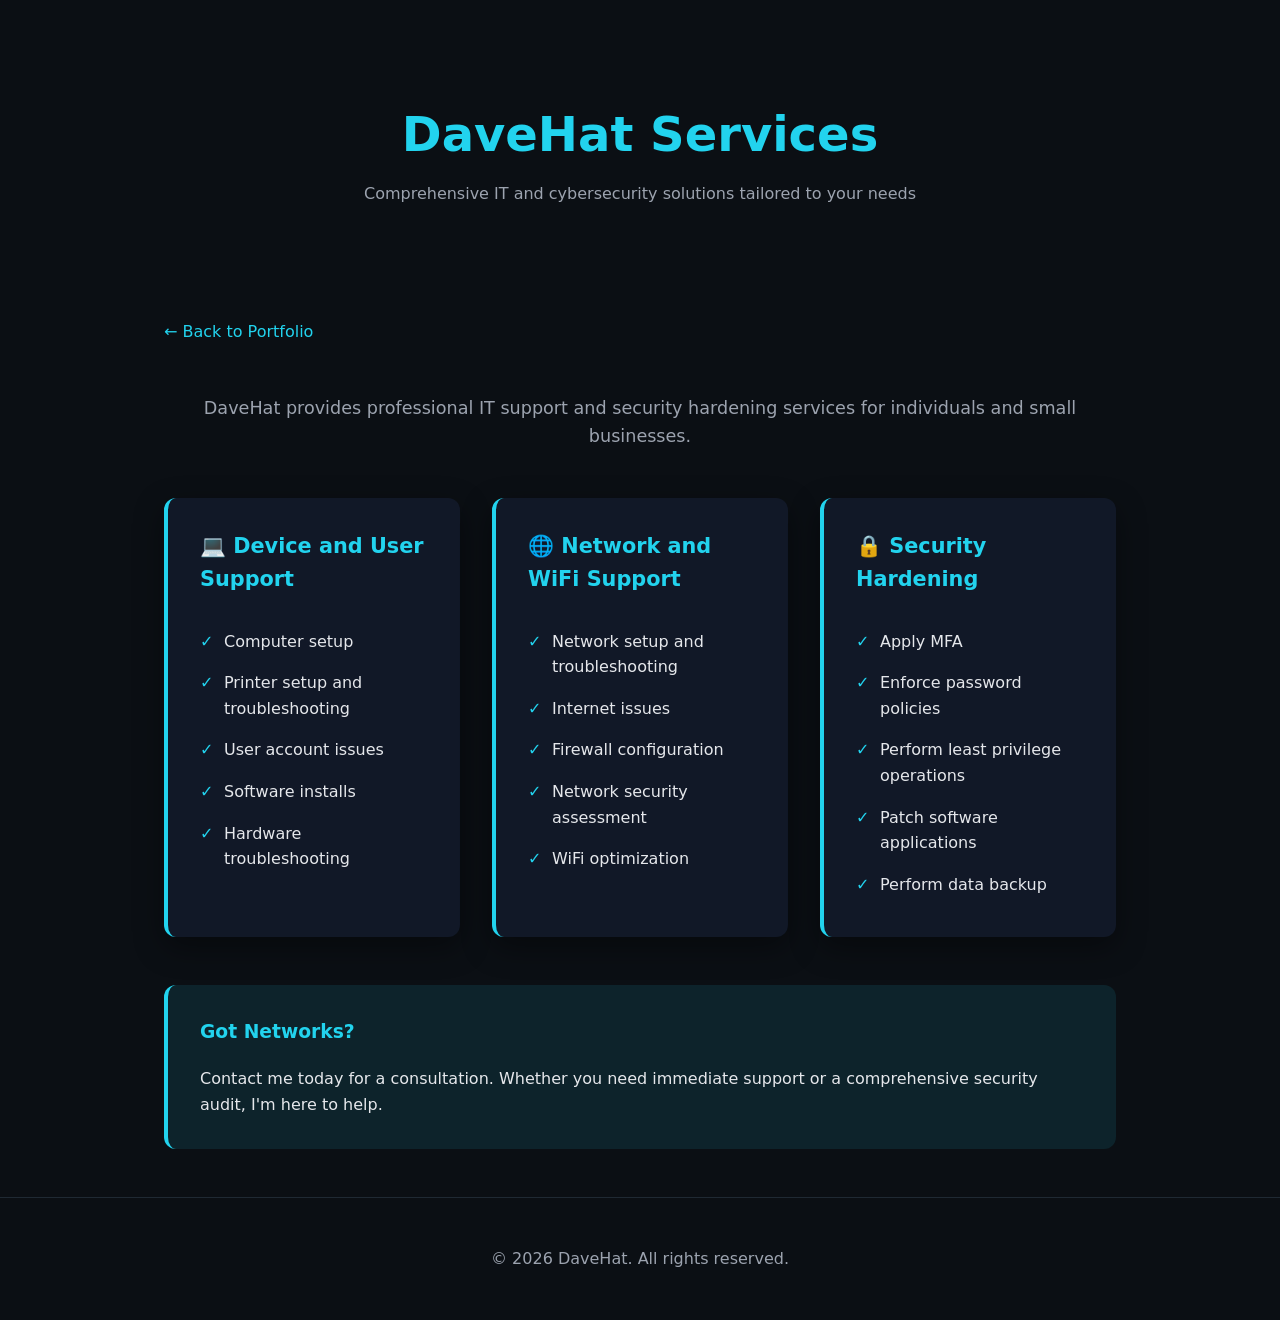
==== services.html @ 1fded97d "major changes" ====
<!DOCTYPE html>
<html lang="en">
<head>
	<meta charset="UTF-8">
	<meta name="viewport" content="width=device-width, initial-scale=1.0">
	<title>DaveHat Services</title>
	<link rel="stylesheet" href="myStyle.css">
    <link rel="icon" type="image/svg+xml" href="/images/favicon.svg">
	<style>
		.services-hero {
			text-align: center;
			margin-bottom: 3rem;
		}
		
		.services-grid {
			display: grid;
			grid-template-columns: repeat(auto-fit, minmax(280px, 1fr));
			gap: 2rem;
			margin-bottom: 3rem;
		}
		
		.service-card {
			background: var(--card);
			padding: 2rem;
			border-radius: 12px;
			box-shadow: 0 10px 30px rgba(0, 0, 0, 0.4);
			border-left: 4px solid var(--accent);
			transition: transform 0.3s ease, box-shadow 0.3s ease;
		}
		
		.service-card:hover {
			transform: translateY(-5px);
			box-shadow: 0 15px 40px rgba(34, 211, 238, 0.2);
		}
		
		.service-card h3 {
			color: var(--accent);
			margin-top: 0;
			margin-bottom: 1.5rem;
			font-size: 1.3rem;
		}
		
		.service-list {
			list-style: none;
			padding: 0;
			margin: 0;
		}
		
		.service-list li {
			color: var(--text);
			padding: 0.5rem 0;
			padding-left: 1.5rem;
			position: relative;
		}
		
		.service-list li:before {
			content: "✓";
			position: absolute;
			left: 0;
			color: var(--accent);
			font-weight: bold;
		}
		
		.back-link {
			display: inline-block;
			margin-bottom: 2rem;
			color: var(--accent);
			text-decoration: none;
			font-weight: 500;
		}
		
		.back-link:hover {
			text-decoration: underline;
		}
	</style>
</head>
<body>
	<header>
		<h1>DaveHat Services</h1>
		<p>Comprehensive IT and cybersecurity solutions tailored to your needs</p>
	</header>

	<section>
		<a href="index.html" class="back-link">← Back to Portfolio</a>
		
		<div class="services-hero">
			<p style="color: var(--muted); font-size: 1.1rem;">DaveHat provides professional IT support and security hardening services for individuals and small businesses.</p>
		</div>

		<div class="services-grid">
			<div class="service-card">
				<h3>💻 Device and User Support</h3>
				<ul class="service-list">
					<li>Computer setup</li>
					<li>Printer setup and troubleshooting</li>
					<li>User account issues</li>
					<li>Software installs</li>
					<li>Hardware troubleshooting</li>
				</ul>
			</div>

			<div class="service-card">
				<h3>🌐 Network and WiFi Support</h3>
				<ul class="service-list">
					<li>Network setup and troubleshooting</li>
					<li>Internet issues</li>
					<li>Firewall configuration</li>
					<li>Network security assessment</li>
					<li>WiFi optimization</li>
				</ul>
			</div>

			<div class="service-card">
				<h3>🔒 Security Hardening</h3>
				<ul class="service-list">
					<li>Apply MFA</li>
					<li>Enforce password policies</li>
					<li>Perform least privilege operations</li>
					<li>Patch software applications</li>
					<li>Perform data backup</li>
				</ul>
			</div>
		</div>

		<div style="background: rgba(34, 211, 238, 0.1); padding: 2rem; border-radius: 12px; border-left: 4px solid var(--accent); margin-top: 2rem;">
			<h3 style="color: var(--accent); margin-top: 0;">Got Networks?</h3>
			<p style="color: var(--text); margin-bottom: 0;">Contact me today for a consultation. Whether you need immediate support or a comprehensive security audit, I'm here to help.</p>
		</div>
	</section>

	<footer>
		<p>&copy; 2026 DaveHat. All rights reserved.</p>
	</footer>
</body>
</html>
---- myStyle.css ----
:root {
    --bg: #0b0f14;
    --card: #111827;
    --accent: #22d3ee;
    --text: #e5e7eb;
    --muted: #9ca3af;
}

* {
    box-sizing: border-box;
}

body {
    margin: 0;
    font-family: system-ui, -apple-system, BlinkMacSystemFont, sans-serif;
    background: var(--bg);
    color: var(--text);
    line-height: 1.6;
}

header {
    padding: 4rem 1.5rem;
    text-align: center;
}

header h1 {
    font-size: 3rem;
    margin-bottom: 0.5rem;
    color: var(--accent);
}

header p {
    color: var(--muted);
    max-width: 600px;
    margin: 0 auto;
}

nav {
    display: flex;
    justify-content: center;
    gap: 1.5rem;
    margin-top: 2rem;
}

nav a {
    color: var(--text);
    text-decoration: none;
    font-weight: 500;
}

nav a:hover {
    color: var(--accent);
}

section {
    max-width: 1000px;
    margin: 0 auto;
    padding: 3rem 1.5rem;
}

h2 {
    color: var(--accent);
    margin-bottom: 1rem;
}

.grid {
    display: grid;
    grid-template-columns: repeat(auto-fit, minmax(250px, 1fr));
    gap: 1.5rem;
}

.card {
    background: var(--card);
    padding: 1.5rem;
    border-radius: 12px;
    box-shadow: 0 10px 30px rgba(0, 0, 0, 0.4);
}

.card h3 {
    margin-top: 0;
}

footer {
    text-align: center;
    padding: 2rem;
    color: var(--muted);
    border-top: 1px solid #1f2933;
}

.tag {
    display: inline-block;
    background: rgba(34, 211, 238, 0.1);
    color: var(--accent);
    padding: 0.2rem 0.6rem;
    border-radius: 999px;
    font-size: 0.8rem;
    margin-right: 0.4rem;
}
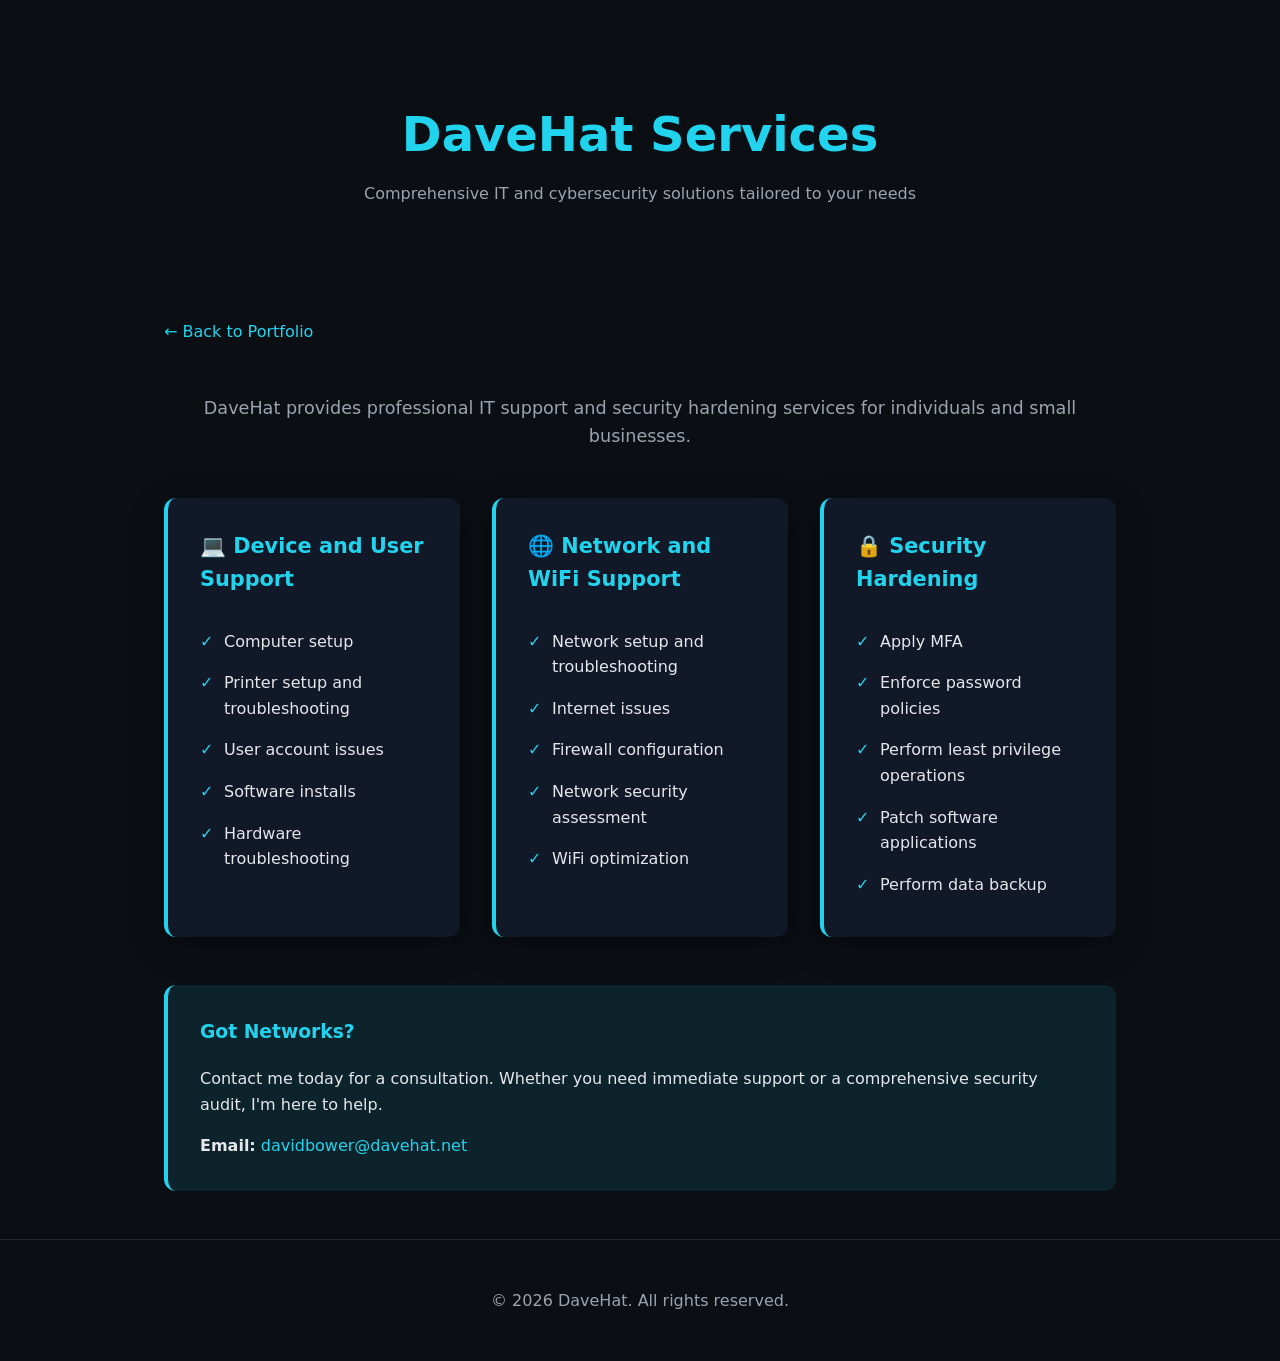
==== commit e9db1786: "Security Hardening Writeup" ====
--- a/services.html
+++ b/services.html
@@ -5,7 +5,9 @@
 	<meta name="viewport" content="width=device-width, initial-scale=1.0">
 	<title>DaveHat Services</title>
 	<link rel="stylesheet" href="myStyle.css">
-    <link rel="icon" type="image/svg+xml" href="/images/favicon.svg">
+    <link
+  rel="icon"
+  href='data:image/svg+xml,<svg xmlns="http://www.w3.org/2000/svg" viewBox="0 0 128 128"><text x="50%" y="50%" text-anchor="middle" dominant-baseline="central" font-size="96">🌐</text></svg>'>
 	<style>
 		.services-hero {
 			text-align: center;
@@ -124,7 +126,8 @@
 
 		<div style="background: rgba(34, 211, 238, 0.1); padding: 2rem; border-radius: 12px; border-left: 4px solid var(--accent); margin-top: 2rem;">
 			<h3 style="color: var(--accent); margin-top: 0;">Got Networks?</h3>
-			<p style="color: var(--text); margin-bottom: 0;">Contact me today for a consultation. Whether you need immediate support or a comprehensive security audit, I'm here to help.</p>
+			<p style="color: var(--text); margin-bottom: 1rem;">Contact me today for a consultation. Whether you need immediate support or a comprehensive security audit, I'm here to help.</p>
+			<p style="color: var(--text); margin: 0;"><strong>Email:</strong> <a href="mailto:davidbower@davehat.net" style="color: var(--accent); text-decoration: none; font-weight: 500;">davidbower@davehat.net</a></p>
 		</div>
 	</section>
 
